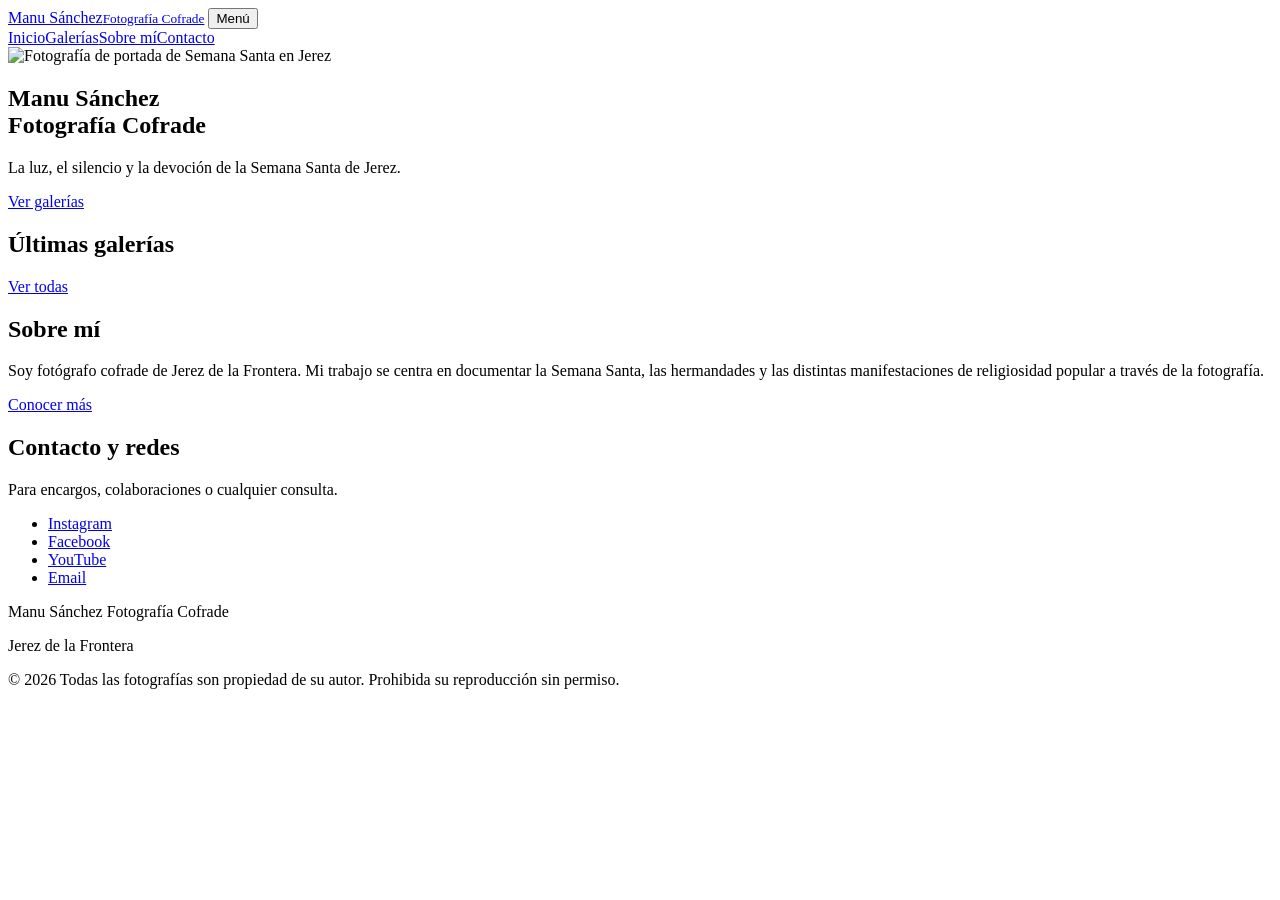
==== index.html @ 747832c8 "Add files via upload" ====
<!DOCTYPE html>
<html lang="es">
<head>
<meta charset="utf-8">
<meta name="viewport" content="width=device-width, initial-scale=1">
<title>Manu Sánchez Fotografía Cofrade | Fotógrafo cofrade en Jerez de la Frontera</title>
<meta name="description" content="Fotografía cofrade y de Semana Santa en Jerez de la Frontera. Galerías de hermandades, cultos y procesiones por Manu Sánchez.">
<link rel="canonical" href="https://TU-USUARIO.github.io/NOMBRE-REPO/">
<meta property="og:type" content="website">
<meta property="og:locale" content="es_ES">
<meta property="og:site_name" content="Manu Sánchez Fotografía Cofrade">
<meta property="og:title" content="Manu Sánchez Fotografía Cofrade | Fotógrafo cofrade en Jerez de la Frontera">
<meta property="og:description" content="Fotografía cofrade y de Semana Santa en Jerez de la Frontera. Galerías de hermandades, cultos y procesiones por Manu Sánchez.">
<meta property="og:url" content="https://TU-USUARIO.github.io/NOMBRE-REPO/">
<meta property="og:image" content="https://TU-USUARIO.github.io/NOMBRE-REPO/img/portada/og.jpg">
<meta name="twitter:card" content="summary_large_image">
<meta name="theme-color" content="#1c1b1d">
<link rel="icon" href="img/logos/favicon.svg" type="image/svg+xml">
<link rel="preconnect" href="https://fonts.googleapis.com">
<link rel="preconnect" href="https://fonts.gstatic.com" crossorigin>
<link href="https://fonts.googleapis.com/css2?family=Cormorant+Garamond:wght@400;500;600&family=Inter:wght@400;500&display=swap" rel="stylesheet">
<link rel="stylesheet" href="css/styles.css">
</head>
<body class="home">
<header class="site-header">
  <a class="brand" href="index.html">Manu Sánchez<small>Fotografía Cofrade</small></a>
  <button class="menu-btn" aria-label="Abrir menú" aria-expanded="false">Menú</button>
  <nav class="nav" aria-label="Principal"><a href="index.html" aria-current="page">Inicio</a><a href="galerias.html">Galerías</a><a href="sobre-mi.html">Sobre mí</a><a href="contacto.html">Contacto</a></nav>
</header>
<main>
<section class="hero">
  <!-- CAMBIAR PORTADA: sustituye img/portada/portada.svg por tu foto (p. ej. portada.jpg, 2000 px de ancho) -->
  <img src="img/portada/portada.svg" alt="Fotografía de portada de Semana Santa en Jerez" fetchpriority="high" width="1920" height="1080">
  <div class="hero-txt">
    <h1>Manu Sánchez<br>Fotografía Cofrade</h1>
    <p>La luz, el silencio y la devoción de la Semana Santa de Jerez.</p>
    <a class="btn" href="galerias.html">Ver galerías</a>
  </div>
</section>
<section class="section" aria-labelledby="t-ult">
  <div class="wrap">
    <div class="sec-head"><h2 id="t-ult">Últimas galerías</h2><a class="link" href="galerias.html">Ver todas</a></div>
    <div class="cards" id="ultimas"></div>
  </div>
</section>
<section class="section alt" aria-labelledby="t-sm">
  <div class="wrap narrow">
    <h2 id="t-sm">Sobre mí</h2>
    <p>Soy fotógrafo cofrade de Jerez de la Frontera. Mi trabajo se centra en documentar la Semana Santa, las hermandades y las distintas manifestaciones de religiosidad popular a través de la fotografía.</p>
    <a class="link" href="sobre-mi.html">Conocer más</a>
  </div>
</section>
<section class="section" aria-labelledby="t-ct">
  <div class="wrap narrow">
    <h2 id="t-ct">Contacto y redes</h2>
    <p>Para encargos, colaboraciones o cualquier consulta.</p>
    <ul class="social">
  <!-- CAMBIAR: sustituye cada REEMPLAZAR por tu URL real -->
  <li><a href="REEMPLAZAR-URL-INSTAGRAM" rel="noopener" target="_blank">Instagram</a></li>
  <li><a href="REEMPLAZAR-URL-FACEBOOK" rel="noopener" target="_blank">Facebook</a></li>
  <li><a href="REEMPLAZAR-URL-YOUTUBE" rel="noopener" target="_blank">YouTube</a></li>
  <li><a href="mailto:REEMPLAZAR@EMAIL.COM">Email</a></li>
</ul>
  </div>
</section>
</main>
<footer class="site-footer">
  <p class="brand-f">Manu Sánchez Fotografía Cofrade</p>
  <p>Jerez de la Frontera</p>
  <p class="small">© <span id="year">2026</span> Todas las fotografías son propiedad de su autor. Prohibida su reproducción sin permiso.</p>
</footer>
<script src="js/galerias-data.js"></script>
<script src="js/script.js"></script>
</body>
</html>
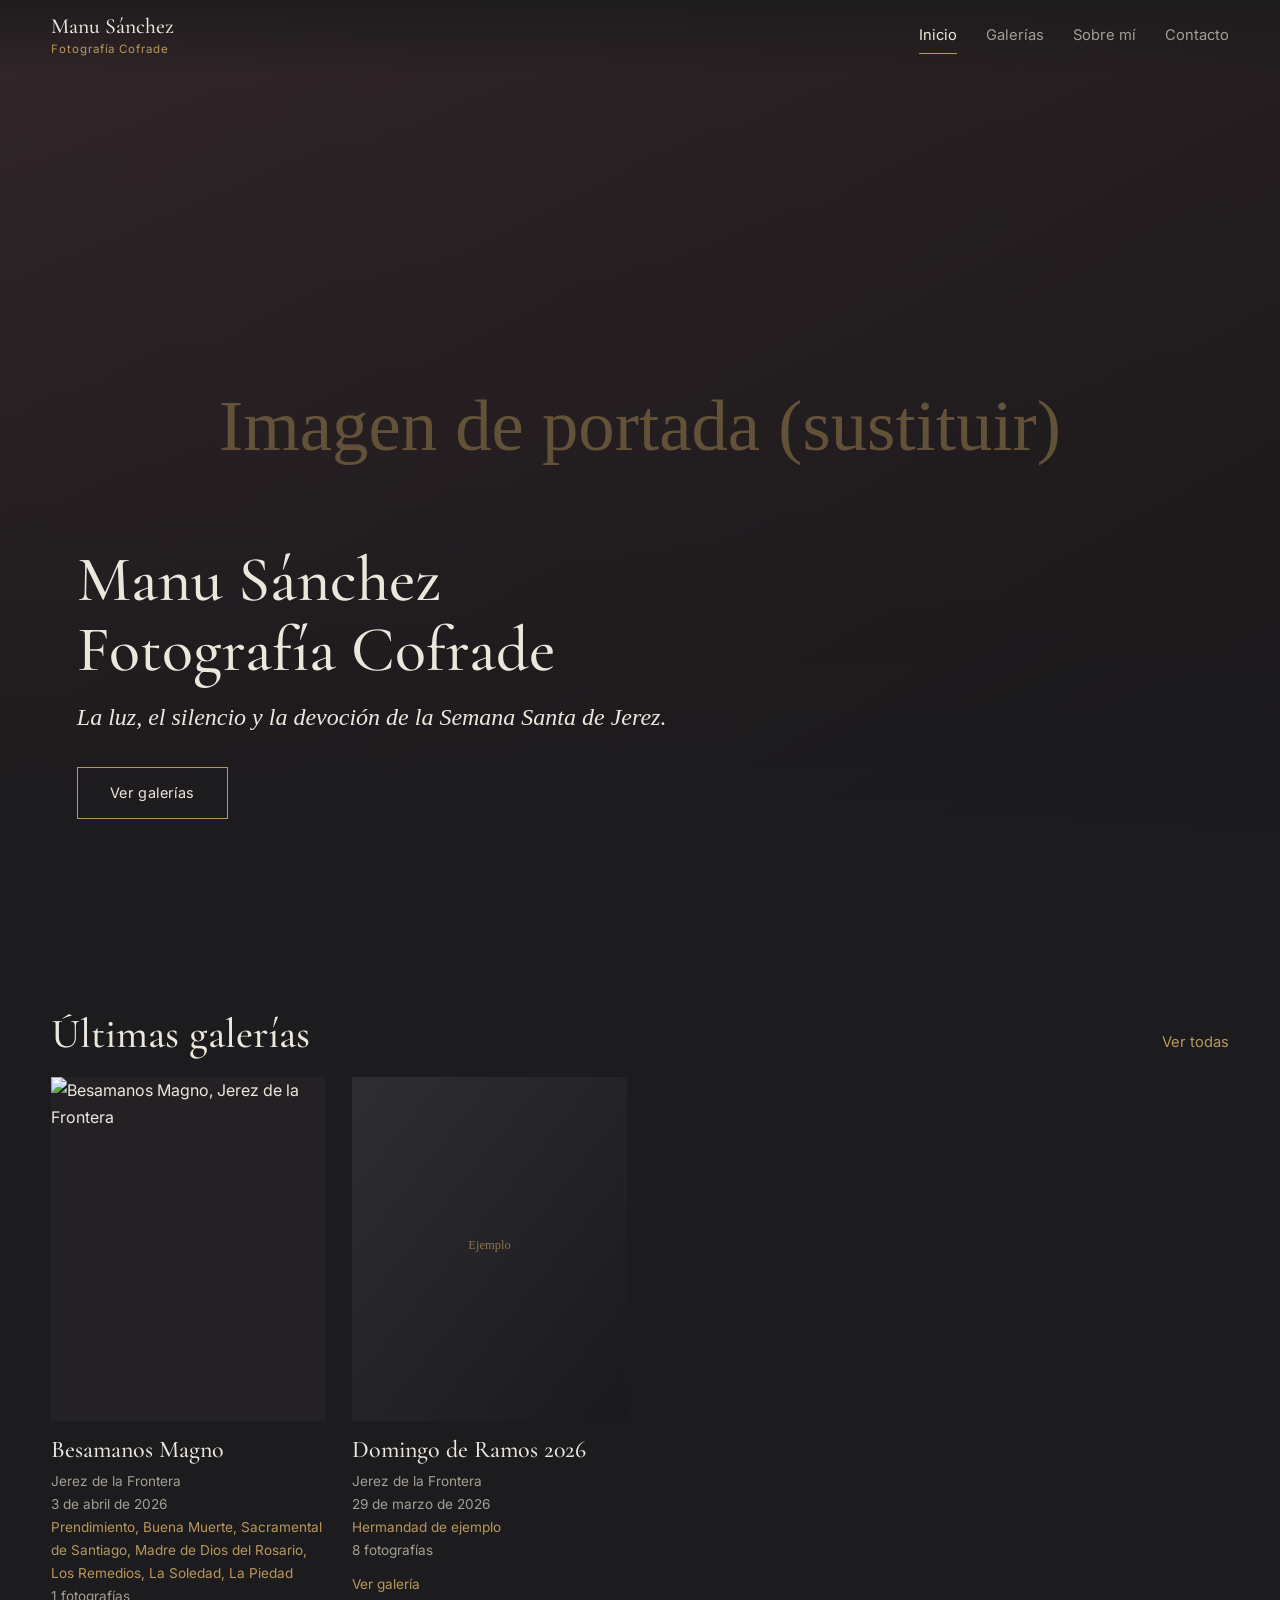
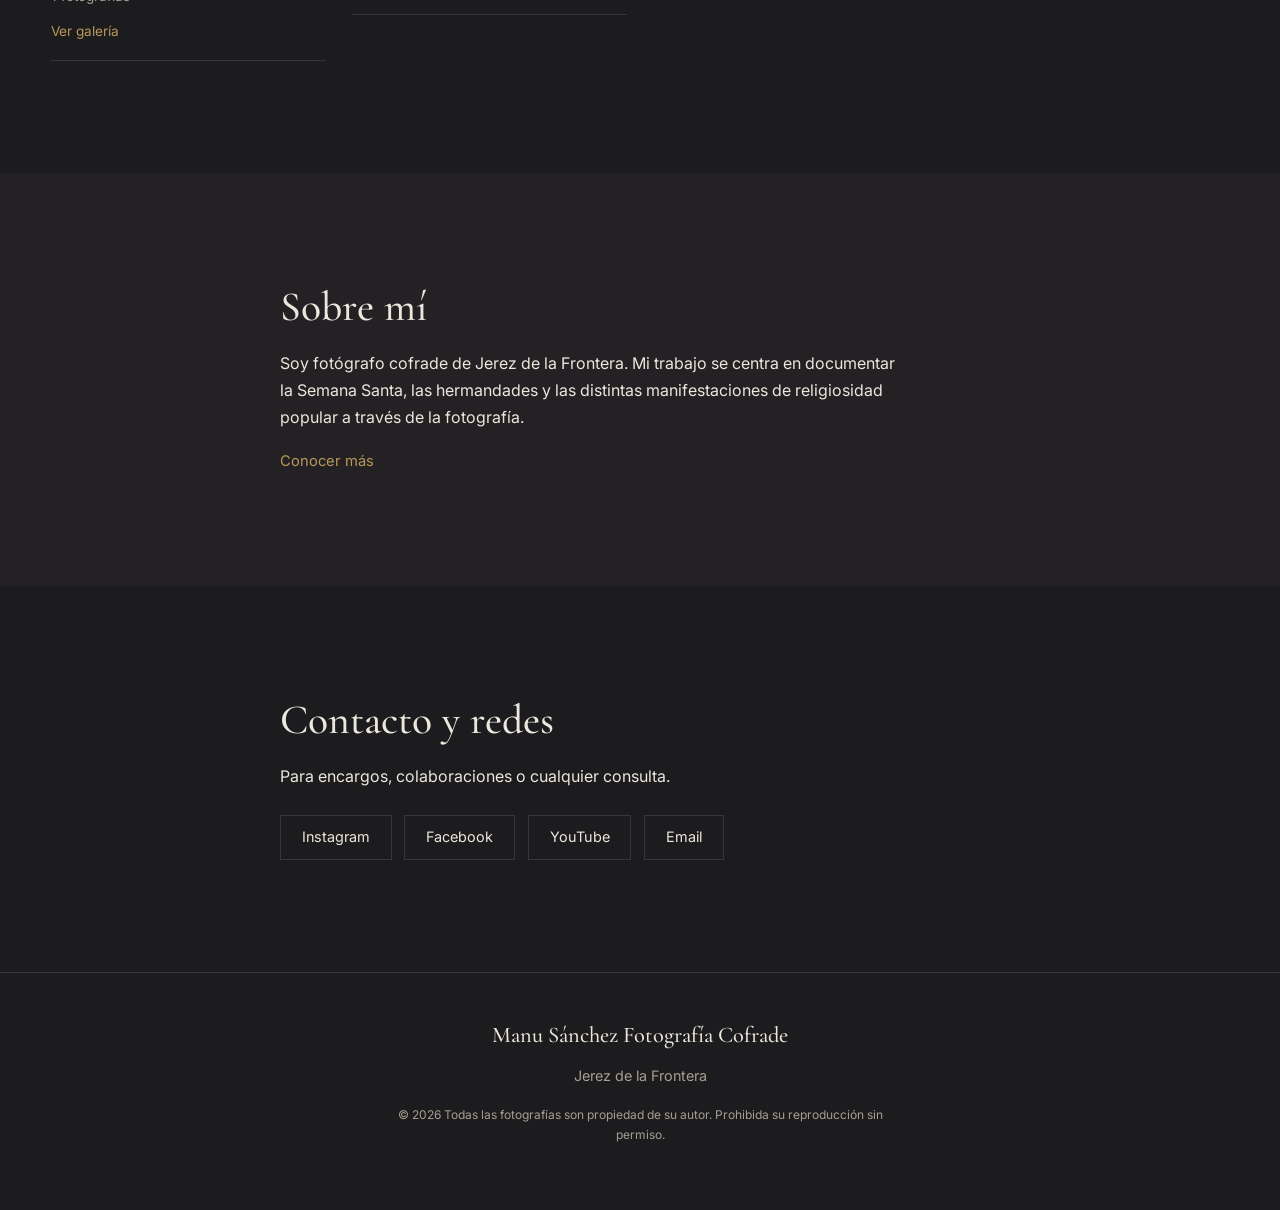
==== commit 4129f220: "Cambios de logo galerias" ====
--- a/index.html
+++ b/index.html
@@ -15,7 +15,7 @@
 <meta property="og:image" content="https://TU-USUARIO.github.io/NOMBRE-REPO/img/portada/og.jpg">
 <meta name="twitter:card" content="summary_large_image">
 <meta name="theme-color" content="#1c1b1d">
-<link rel="icon" href="img/logos/favicon.svg" type="image/svg+xml">
+<link rel="icon" href="img/logos/favicon.png" type="image/svg+xml">
 <link rel="preconnect" href="https://fonts.googleapis.com">
 <link rel="preconnect" href="https://fonts.gstatic.com" crossorigin>
 <link href="https://fonts.googleapis.com/css2?family=Cormorant+Garamond:wght@400;500;600&family=Inter:wght@400;500&display=swap" rel="stylesheet">
--- a/css/styles.css
+++ b/css/styles.css
@@ -0,0 +1,82 @@
+:root{--bg:#1c1b1d;--bg2:#232124;--ink:#ece7dd;--mute:#a59f93;--gold:#b8975a;--wine:#6b1e2b;--line:#37343a;
+--serif:"Cormorant Garamond",Georgia,serif;--sans:Inter,system-ui,-apple-system,"Segoe UI",sans-serif}
+*{box-sizing:border-box;margin:0}
+html{scroll-behavior:smooth}
+body{background:var(--bg);color:var(--ink);font:400 1rem/1.7 var(--sans);-webkit-font-smoothing:antialiased}
+img{display:block;max-width:100%;height:auto}
+a{color:inherit}
+:focus-visible{outline:2px solid var(--gold);outline-offset:3px}
+h1,h2,h3{font-family:var(--serif);font-weight:500;line-height:1.1}
+h1{font-size:clamp(2.4rem,6vw,4rem);margin-bottom:1rem}
+h2{font-size:clamp(1.8rem,4vw,2.6rem);margin-bottom:1.2rem}
+p{margin-bottom:1rem;max-width:62ch}
+.wrap{width:min(1240px,92%);margin-inline:auto}
+.narrow{width:min(720px,90%)}
+.site-header{position:fixed;inset:0 0 auto 0;z-index:20;display:flex;justify-content:space-between;align-items:center;padding:1rem 4%;background:linear-gradient(#1c1b1de6,transparent);transition:background .3s}
+body:not(.home) .site-header{background:var(--bg);border-bottom:1px solid var(--line);position:sticky}
+.brand{text-decoration:none;font:500 1.35rem/1 var(--serif)}
+.brand small{display:block;font:400 .72rem var(--sans);color:var(--gold);letter-spacing:.08em;margin-top:.3rem}
+.nav{display:flex;gap:1.8rem}
+.nav a{text-decoration:none;font-size:.92rem;color:var(--mute);padding:.3rem 0;border-bottom:1px solid transparent}
+.nav a:hover,.nav a[aria-current]{color:var(--ink);border-color:var(--gold)}
+.menu-btn{display:none;background:none;border:1px solid var(--line);color:var(--ink);padding:.45rem .9rem;border-radius:2px;font:inherit;font-size:.85rem}
+.hero{position:relative;height:100svh;min-height:520px;display:flex;align-items:flex-end;overflow:hidden}
+.hero>img{position:absolute;inset:0;width:100%;height:100%;object-fit:cover}
+.hero::after{content:"";position:absolute;inset:0;background:linear-gradient(to top,#1c1b1d 4%,#1c1b1d66 45%,#1c1b1d33)}
+.hero-txt{position:relative;z-index:1;padding:0 6% 9vh;max-width:900px}
+.hero-txt p{font:italic 400 clamp(1.1rem,2.4vw,1.5rem)/1.4 var(--serif);color:var(--ink);margin-bottom:2rem}
+.btn{display:inline-block;text-decoration:none;border:1px solid var(--gold);color:var(--ink);padding:.8rem 2rem;font-size:.9rem;letter-spacing:.04em;transition:background .25s}
+.btn:hover{background:var(--wine);border-color:var(--wine)}
+.link{color:var(--gold);text-decoration:none;font-size:.92rem;border-bottom:1px solid transparent}
+.link:hover{border-color:var(--gold)}
+.section{padding:clamp(3.5rem,9vw,7rem) 0}
+.alt{background:var(--bg2)}
+.sec-head{display:flex;justify-content:space-between;align-items:baseline;gap:1rem;flex-wrap:wrap}
+.page{padding:3rem 0 5rem;min-height:70vh}
+.page .wrap,.page .narrow{margin-bottom:0}
+.filters{display:flex;gap:1rem;flex-wrap:wrap;margin:1.5rem 0 2.5rem}
+.filters label{display:flex;flex-direction:column;font-size:.8rem;color:var(--mute);gap:.3rem;flex:1 1 180px;max-width:280px}
+select{background:var(--bg2);color:var(--ink);border:1px solid var(--line);padding:.6rem;font:inherit;border-radius:2px}
+.cards{display:grid;grid-template-columns:repeat(auto-fill,minmax(270px,1fr));gap:1.6rem}
+.card a{text-decoration:none;display:block}
+.card img{width:100%;aspect-ratio:4/5;object-fit:cover;background:var(--bg2);transition:opacity .3s}
+.card a:hover img{opacity:.85}
+.cap{padding:1rem 0;border-bottom:1px solid var(--line)}
+.cap h3{font-size:1.5rem;margin-bottom:.4rem}
+.cap p{font-size:.85rem;color:var(--mute);margin:0}
+.cap .h{color:var(--gold)}
+.cap .ver{display:inline-block;margin-top:.7rem;font-size:.85rem;color:var(--gold)}
+.meta{color:var(--mute)}
+.empty{color:var(--mute)}
+.photos{display:grid;grid-template-columns:repeat(auto-fill,minmax(230px,1fr));gap:.7rem;margin-top:2rem}
+.ph{position:relative;padding:0;border:0;background:var(--bg2);cursor:zoom-in;aspect-ratio:4/5;overflow:hidden}
+.ph img{width:100%;height:100%;object-fit:cover;transition:transform .5s,opacity .4s}
+.ph:hover img{transform:scale(1.03)}
+.wm{position:relative}
+.ph::after,.lb figure::after{content:attr(data-wm);position:absolute;right:.6rem;bottom:.5rem;font:italic 400 .72rem var(--serif);color:#ffffff99;text-shadow:0 0 4px #0008;pointer-events:none;letter-spacing:.03em}
+.lb{position:fixed;inset:0;z-index:50;background:#121113f2;display:flex;align-items:center;justify-content:center;touch-action:pan-y}
+.lb[hidden]{display:none}
+.lb figure{position:relative;display:inline-block;line-height:0}
+.lb img{max-width:94vw;max-height:86vh;width:auto;height:auto;object-fit:contain}
+.lb figure::after{font-size:.9rem;right:.8rem;bottom:.7rem}
+.lb button{position:absolute;background:none;border:0;color:var(--ink);font-size:2rem;cursor:pointer;padding:.8rem 1.1rem;line-height:1;opacity:.75}
+.lb button:hover{opacity:1}
+.lb .x{top:.4rem;right:.4rem}.lb .p{left:.2rem;top:50%;transform:translateY(-50%)}.lb .n{right:.2rem;top:50%;transform:translateY(-50%)}
+.lb .c{position:absolute;bottom:.8rem;left:0;right:0;text-align:center;font-size:.8rem;color:var(--mute)}
+.social{list-style:none;padding:0;display:flex;flex-wrap:wrap;gap:.8rem;margin-top:1.5rem}
+.social a{display:block;text-decoration:none;border:1px solid var(--line);padding:.6rem 1.3rem;font-size:.9rem}
+.social a:hover{border-color:var(--gold);color:var(--gold)}
+.portrait{margin:1.5rem 0 2rem;max-width:340px}
+.site-footer{border-top:1px solid var(--line);padding:3rem 4%;text-align:center;color:var(--mute);font-size:.9rem}
+.site-footer p{margin-inline:auto}
+.brand-f{font:500 1.4rem var(--serif);color:var(--ink)}
+.small{font-size:.75rem;margin-top:1rem}
+@media(max-width:720px){
+ .menu-btn{display:block}
+ .nav{display:none;position:absolute;top:100%;left:0;right:0;background:var(--bg);flex-direction:column;gap:0;padding:.5rem 4% 1rem;border-bottom:1px solid var(--line)}
+ .nav.open{display:flex}
+ .nav a{padding:.9rem 0;font-size:1rem}
+ .photos{grid-template-columns:repeat(2,1fr);gap:.4rem}
+ .lb button{padding:.8rem .7rem}
+}
+@media(prefers-reduced-motion:reduce){*{transition:none!important;scroll-behavior:auto!important}}
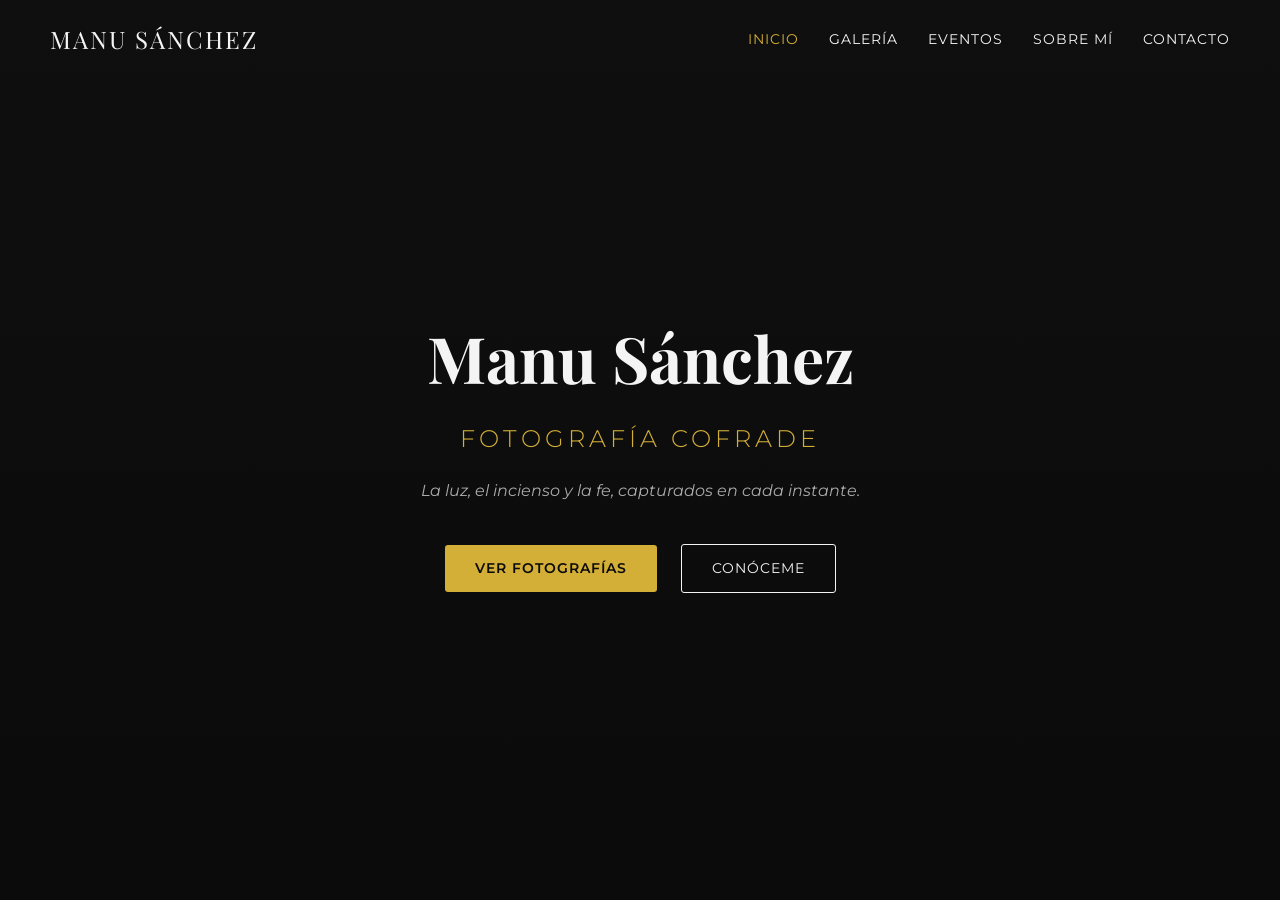
==== commit f0fdb134: "Actualizacion pagina al completo (a falta de poner las fotos y retocar cosas)" ====
--- a/index.html
+++ b/index.html
@@ -1,75 +1,56 @@
 <!DOCTYPE html>
 <html lang="es">
 <head>
-<meta charset="utf-8">
-<meta name="viewport" content="width=device-width, initial-scale=1">
-<title>Manu Sánchez Fotografía Cofrade | Fotógrafo cofrade en Jerez de la Frontera</title>
-<meta name="description" content="Fotografía cofrade y de Semana Santa en Jerez de la Frontera. Galerías de hermandades, cultos y procesiones por Manu Sánchez.">
-<link rel="canonical" href="https://TU-USUARIO.github.io/NOMBRE-REPO/">
-<meta property="og:type" content="website">
-<meta property="og:locale" content="es_ES">
-<meta property="og:site_name" content="Manu Sánchez Fotografía Cofrade">
-<meta property="og:title" content="Manu Sánchez Fotografía Cofrade | Fotógrafo cofrade en Jerez de la Frontera">
-<meta property="og:description" content="Fotografía cofrade y de Semana Santa en Jerez de la Frontera. Galerías de hermandades, cultos y procesiones por Manu Sánchez.">
-<meta property="og:url" content="https://TU-USUARIO.github.io/NOMBRE-REPO/">
-<meta property="og:image" content="https://TU-USUARIO.github.io/NOMBRE-REPO/img/portada/og.jpg">
-<meta name="twitter:card" content="summary_large_image">
-<meta name="theme-color" content="#1c1b1d">
-<link rel="icon" href="img/logos/favicon.png" type="image/svg+xml">
-<link rel="preconnect" href="https://fonts.googleapis.com">
-<link rel="preconnect" href="https://fonts.gstatic.com" crossorigin>
-<link href="https://fonts.googleapis.com/css2?family=Cormorant+Garamond:wght@400;500;600&family=Inter:wght@400;500&display=swap" rel="stylesheet">
-<link rel="stylesheet" href="css/styles.css">
+    <meta charset="UTF-8">
+    <meta name="viewport" content="width=device-width, initial-scale=1.0">
+    <title>Manu Sánchez | Fotografía Cofrade en Jerez de la Frontera</title>
+    <meta name="description" content="Portfolio oficial de Manu Sánchez, fotógrafo cofrade en Jerez de la Frontera. Especialista en Semana Santa, procesiones, besamanos y cultos.">
+    
+    <!-- Open Graph / Redes Sociales -->
+    <meta property="og:title" content="Manu Sánchez | Fotografía Cofrade">
+    <meta property="og:description" content="Portfolio profesional de fotografía cofrade.">
+    <meta property="og:image" content="images/home/hero-bg.jpg">
+    <meta property="og:url" content="https://manusanchezfotografiacofrade.es">
+    
+    <!-- Google Fonts -->
+    <link rel="preconnect" href="https://fonts.googleapis.com">
+    <link rel="preconnect" href="https://fonts.gstatic.com" crossorigin>
+    <link href="https://fonts.googleapis.com/css2?family=Montserrat:wght@300;400;600&family=Playfair+Display:ital,wght@0,400;0,700;1,400&display=swap" rel="stylesheet">
+    
+    <link rel="stylesheet" href="css/style.css">
 </head>
-<body class="home">
-<header class="site-header">
-  <a class="brand" href="index.html">Manu Sánchez<small>Fotografía Cofrade</small></a>
-  <button class="menu-btn" aria-label="Abrir menú" aria-expanded="false">Menú</button>
-  <nav class="nav" aria-label="Principal"><a href="index.html" aria-current="page">Inicio</a><a href="galerias.html">Galerías</a><a href="sobre-mi.html">Sobre mí</a><a href="contacto.html">Contacto</a></nav>
-</header>
-<main>
-<section class="hero">
-  <!-- CAMBIAR PORTADA: sustituye img/portada/portada.svg por tu foto (p. ej. portada.jpg, 2000 px de ancho) -->
-  <img src="img/portada/portada.svg" alt="Fotografía de portada de Semana Santa en Jerez" fetchpriority="high" width="1920" height="1080">
-  <div class="hero-txt">
-    <h1>Manu Sánchez<br>Fotografía Cofrade</h1>
-    <p>La luz, el silencio y la devoción de la Semana Santa de Jerez.</p>
-    <a class="btn" href="galerias.html">Ver galerías</a>
-  </div>
-</section>
-<section class="section" aria-labelledby="t-ult">
-  <div class="wrap">
-    <div class="sec-head"><h2 id="t-ult">Últimas galerías</h2><a class="link" href="galerias.html">Ver todas</a></div>
-    <div class="cards" id="ultimas"></div>
-  </div>
-</section>
-<section class="section alt" aria-labelledby="t-sm">
-  <div class="wrap narrow">
-    <h2 id="t-sm">Sobre mí</h2>
-    <p>Soy fotógrafo cofrade de Jerez de la Frontera. Mi trabajo se centra en documentar la Semana Santa, las hermandades y las distintas manifestaciones de religiosidad popular a través de la fotografía.</p>
-    <a class="link" href="sobre-mi.html">Conocer más</a>
-  </div>
-</section>
-<section class="section" aria-labelledby="t-ct">
-  <div class="wrap narrow">
-    <h2 id="t-ct">Contacto y redes</h2>
-    <p>Para encargos, colaboraciones o cualquier consulta.</p>
-    <ul class="social">
-  <!-- CAMBIAR: sustituye cada REEMPLAZAR por tu URL real -->
-  <li><a href="REEMPLAZAR-URL-INSTAGRAM" rel="noopener" target="_blank">Instagram</a></li>
-  <li><a href="REEMPLAZAR-URL-FACEBOOK" rel="noopener" target="_blank">Facebook</a></li>
-  <li><a href="REEMPLAZAR-URL-YOUTUBE" rel="noopener" target="_blank">YouTube</a></li>
-  <li><a href="mailto:REEMPLAZAR@EMAIL.COM">Email</a></li>
-</ul>
-  </div>
-</section>
-</main>
-<footer class="site-footer">
-  <p class="brand-f">Manu Sánchez Fotografía Cofrade</p>
-  <p>Jerez de la Frontera</p>
-  <p class="small">© <span id="year">2026</span> Todas las fotografías son propiedad de su autor. Prohibida su reproducción sin permiso.</p>
-</footer>
-<script src="js/galerias-data.js"></script>
-<script src="js/script.js"></script>
+<body class="home-body">
+    <header class="navbar">
+        <div class="logo">
+            <a href="index.html">MANU SÁNCHEZ</a>
+        </div>
+        <nav>
+            <ul class="nav-links">
+                <li><a href="index.html" class="active">Inicio</a></li>
+                <li><a href="galeria.html">Galería</a></li>
+                <li><a href="eventos.html">Eventos</a></li>
+                <li><a href="sobre-mi.html">Sobre Mí</a></li>
+                <li><a href="contacto.html">Contacto</a></li>
+            </ul>
+        </nav>
+        <div class="menu-toggle" id="mobile-menu">
+            <span></span><span></span><span></span>
+        </div>
+    </header>
+
+    <main class="hero">
+        <div class="hero-overlay"></div>
+        <div class="hero-content">
+            <h1>Manu Sánchez</h1>
+            <h2>Fotografía Cofrade</h2>
+            <p>La luz, el incienso y la fe, capturados en cada instante.</p>
+            <div class="hero-buttons">
+                <a href="galeria.html" class="btn btn-primary">Ver fotografías</a>
+                <a href="sobre-mi.html" class="btn btn-secondary">Conóceme</a>
+            </div>
+        </div>
+    </main>
+
+    <script src="js/script.js"></script>
 </body>
 </html>
--- a/css/style.css
+++ b/css/style.css
@@ -0,0 +1,164 @@
+/* Variables y Reset */
+:root {
+    --bg-dark: #0a0a0a;
+    --text-light: #f4f4f4;
+    --text-muted: #aaaaaa;
+    --gold: #d4af37;
+    --purple: #2d112c;
+    --font-titles: 'Playfair Display', serif;
+    --font-text: 'Montserrat', sans-serif;
+}
+
+* { margin: 0; padding: 0; box-sizing: border-box; }
+
+body {
+    background-color: var(--bg-dark);
+    color: var(--text-light);
+    font-family: var(--font-text);
+    line-height: 1.6;
+    overflow-x: hidden;
+}
+
+/* Navegación */
+.navbar {
+    position: fixed;
+    top: 0; width: 100%;
+    display: flex;
+    justify-content: space-between;
+    align-items: center;
+    padding: 20px 50px;
+    z-index: 1000;
+    transition: background 0.3s ease;
+}
+.navbar.solid-nav, .home-body .navbar.scrolled {
+    background-color: rgba(10, 10, 10, 0.95);
+    border-bottom: 1px solid rgba(212, 175, 55, 0.2);
+}
+.logo a {
+    color: var(--text-light);
+    text-decoration: none;
+    font-family: var(--font-titles);
+    font-size: 1.5rem;
+    letter-spacing: 2px;
+}
+.nav-links {
+    list-style: none; display: flex; gap: 30px;
+}
+.nav-links a {
+    color: var(--text-light); text-decoration: none;
+    font-size: 0.9rem; text-transform: uppercase;
+    letter-spacing: 1px; transition: color 0.3s;
+}
+.nav-links a:hover, .nav-links a.active { color: var(--gold); }
+
+/* Hero / Portada */
+.hero {
+    height: 100vh; width: 100%;
+    background: #111 center/cover no-repeat;
+    position: relative;
+    display: flex; align-items: center; justify-content: center;
+    text-align: center;
+}
+.hero-overlay {
+    position: absolute; top: 0; left: 0; width: 100%; height: 100%;
+    background: linear-gradient(to bottom, rgba(10,10,10,0.3) 0%, rgba(10,10,10,0.9) 100%);
+}
+.hero-content {
+    position: relative; z-index: 2; padding: 20px;
+}
+.hero h1 {
+    font-family: var(--font-titles); font-size: 4rem; margin-bottom: 10px;
+}
+.hero h2 {
+    font-weight: 300; font-size: 1.5rem; color: var(--gold);
+    letter-spacing: 4px; text-transform: uppercase; margin-bottom: 20px;
+}
+.hero p {
+    font-style: italic; color: var(--text-muted); margin-bottom: 40px;
+}
+.btn {
+    padding: 12px 30px; text-decoration: none; font-size: 0.9rem;
+    text-transform: uppercase; letter-spacing: 1px; border-radius: 3px;
+    transition: all 0.3s; display: inline-block; margin: 0 10px;
+}
+.btn-primary {
+    background-color: var(--gold); color: var(--bg-dark); font-weight: 600;
+}
+.btn-primary:hover { background-color: #f2ce57; }
+.btn-secondary {
+    border: 1px solid var(--text-light); color: var(--text-light);
+}
+.btn-secondary:hover { border-color: var(--gold); color: var(--gold); }
+
+/* Páginas Interiores */
+.page-container {
+    padding: 120px 5vw 60px; min-height: 80vh; text-align: center;
+}
+.page-title {
+    font-family: var(--font-titles); font-size: 3rem; color: var(--gold);
+}
+.page-subtitle { color: var(--text-muted); margin-bottom: 50px; }
+
+/* Galería (Masonry Grid) */
+.gallery-grid {
+    display: grid;
+    grid-template-columns: repeat(auto-fill, minmax(300px, 1fr));
+    gap: 20px;
+    grid-auto-flow: dense;
+}
+.gallery-item {
+    overflow: hidden; cursor: pointer; position: relative; border-radius: 4px;
+    background-color: #111;
+}
+.gallery-img {
+    width: 100%; height: 100%; object-fit: cover;
+    transition: transform 0.5s ease; display: block; filter: grayscale(20%);
+}
+.gallery-item:hover .gallery-img { transform: scale(1.05); filter: grayscale(0%); }
+
+/* Lightbox */
+.lightbox {
+    display: none; position: fixed; z-index: 2000;
+    left: 0; top: 0; width: 100%; height: 100%;
+    background-color: rgba(0, 0, 0, 0.95);
+    align-items: center; justify-content: center;
+}
+.lightbox.active { display: flex; }
+.lightbox-content { max-width: 90%; max-height: 90vh; box-shadow: 0 0 20px rgba(0,0,0,0.5); }
+.close-lightbox {
+    position: absolute; top: 20px; right: 40px; color: #fff;
+    font-size: 40px; font-weight: bold; cursor: pointer;
+}
+.close-lightbox:hover { color: var(--gold); }
+.nav-btn {
+    position: absolute; top: 50%; transform: translateY(-50%);
+    background: transparent; border: none; color: white;
+    font-size: 40px; cursor: pointer; padding: 20px; transition: color 0.3s;
+}
+.nav-btn:hover { color: var(--gold); }
+.prev-btn { left: 20px; }
+.next-btn { right: 20px; }
+
+/* Footer */
+footer {
+    text-align: center; padding: 30px; border-top: 1px solid rgba(255,255,255,0.05);
+    color: var(--text-muted); font-size: 0.8rem;
+}
+
+/* Responsive Móvil */
+.menu-toggle { display: none; flex-direction: column; cursor: pointer; }
+.menu-toggle span { width: 25px; height: 2px; background: white; margin: 4px; }
+
+@media (max-width: 768px) {
+    .navbar { padding: 20px; }
+    .nav-links {
+        display: none; flex-direction: column; position: absolute;
+        top: 70px; left: 0; width: 100%; background: var(--bg-dark);
+        padding: 20px 0; border-bottom: 1px solid var(--gold);
+    }
+    .nav-links.active { display: flex; text-align:center; }
+    .menu-toggle { display: flex; }
+    .hero h1 { font-size: 2.5rem; }
+    .gallery-grid { grid-template-columns: repeat(auto-fill, minmax(250px, 1fr)); }
+    .nav-btn { display: none; }
+}
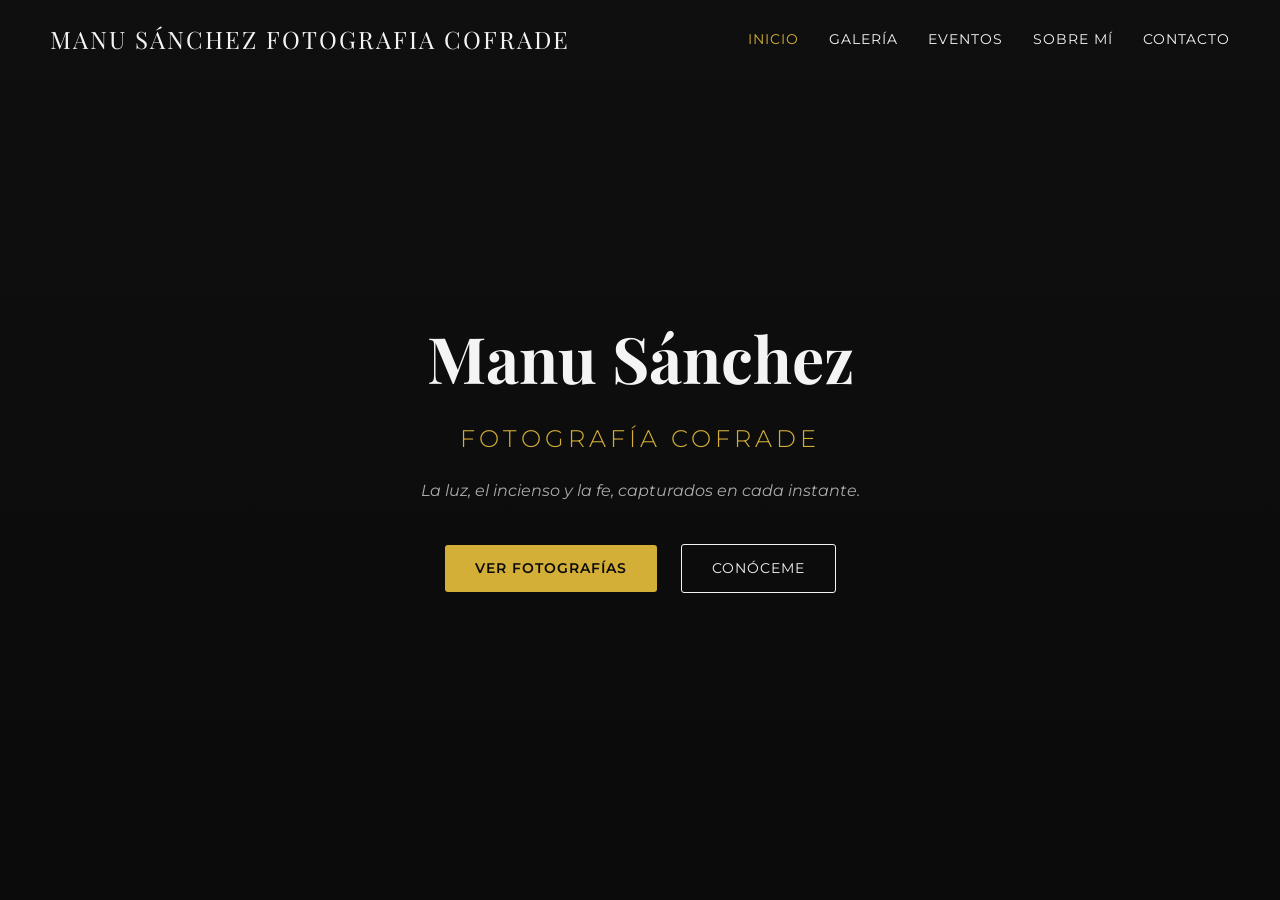
==== commit 3a6400a6: "Actualizacion en el nombre" ====
--- a/index.html
+++ b/index.html
@@ -22,7 +22,7 @@
 <body class="home-body">
     <header class="navbar">
         <div class="logo">
-            <a href="index.html">MANU SÁNCHEZ</a>
+            <a href="index.html">MANU SÁNCHEZ FOTOGRAFIA COFRADE</a>
         </div>
         <nav>
             <ul class="nav-links">
